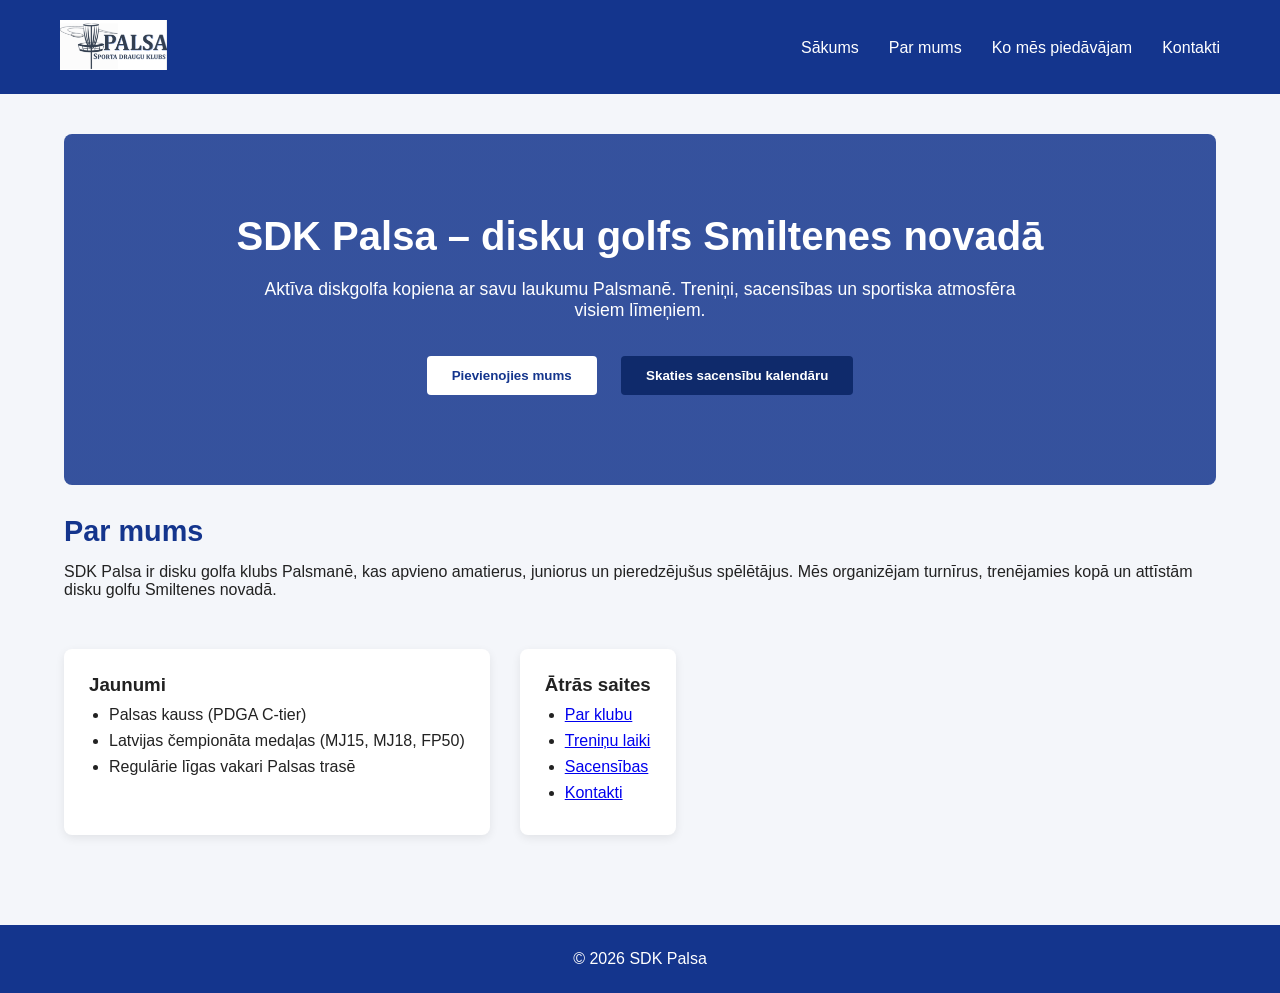
==== index.html @ 494d430a "smth" ====
<!DOCTYPE html>
<html lang="lv">
<head>
    <meta charset="UTF-8">
    <title>SDK Palsa – Sākumlapa</title>
    <link rel="stylesheet" href="CSS/style.css">
</head>
<body>

<nav>
    <div class="logo-container">
        <img src="images/logo.png" alt="SDK Palsa logo" height="50">
    </div>

    <ul>
        <li><a href="index.html">Sākums</a></li>
        <li><a href="about.html">Par mums</a></li>
        <li><a href="services.html">Ko mēs piedāvājam</a></li>
        <li><a href="contact.html">Kontakti</a></li>
    </ul>
</nav>

<main>

<header class="hero">
    <h1>SDK Palsa – disku golfs Smiltenes novadā</h1>
    <p>Aktīva diskgolfa kopiena ar savu laukumu Palsmanē. Treniņi, sacensības un sportiska atmosfēra visiem līmeņiem.</p>
    <div class="hero-buttons">
        <button>Pievienojies mums</button>
        <button class="secondary">Skaties sacensību kalendāru</button>
    </div>
</header>

<section class="featured">
    <h2>Par mums</h2>
    <p>
        SDK Palsa ir disku golfa klubs Palsmanē, kas apvieno amatierus, juniorus un pieredzējušus spēlētājus.
        Mēs organizējam turnīrus, trenējamies kopā un attīstām disku golfu Smiltenes novadā.
    </p>
</section>

<section class="features">
    <div class="feature-box">
        <h3>Jaunumi</h3>
        <ul>
            <li>Palsas kauss (PDGA C-tier)</li>
            <li>Latvijas čempionāta medaļas (MJ15, MJ18, FP50)</li>
            <li>Regulārie līgas vakari Palsas trasē</li>
        </ul>
    </div>

    <div class="feature-box">
        <h3>Ātrās saites</h3>
        <ul>
            <li><a href="about.html">Par klubu</a></li>
            <li><a href="services.html">Treniņu laiki</a></li>
            <li><a href="services.html">Sacensības</a></li>
            <li><a href="contact.html">Kontakti</a></li>
        </ul>
    </div>
</section>

</main>

<footer>
    <p>© 2026 SDK Palsa</p>
</footer>

</body>
</html>
---- CSS/style.css ----
* {
    margin: 0;
    padding: 0;
    box-sizing: border-box;
}

html, body {
    height: 100%;
}

body {
    display: flex;
    flex-direction: column;
    font-family: "Segoe UI", Arial, sans-serif;
    background-color: #f4f6fa;
    color: #222;
}

main {
    flex: 1;
    width: 90%;
    max-width: 1200px;
    margin: 40px auto;
}


h1 {
    font-size: 2.5rem;
    margin-bottom: 20px;
    color: #14358d;
}

h2 {
    font-size: 1.8rem;
    margin: 30px 0 15px 0;
    color: #14358d;
}

h3 {
    margin-bottom: 10px;
}

nav {
    background-color: #14358d;
    color: white;
    display: flex;
    justify-content: space-between;
    align-items: center;
    padding: 20px 60px;
}

.logo {
    font-size: 1.4rem;
    font-weight: bold;
    letter-spacing: 1px;
}

nav ul {
    list-style: none;
    display: flex;
    gap: 30px;
}

nav a {
    color: white;
    text-decoration: none;
    font-weight: 500;
    transition: 0.3s;
}

nav a:hover {
    color: #d9e2ff;
}

.hero {
    background: linear-gradient(rgba(20,53,141,0.85), rgba(20,53,141,0.85));
    color: white;
    padding: 80px 20px;
    text-align: center;
    border-radius: 8px;
}

.hero h1 {
    color: white;
}

.hero p {
    max-width: 800px;
    margin: 20px auto;
    font-size: 1.1rem;
}

.hero-buttons {
    margin-top: 25px;
}

.hero button {
    padding: 12px 25px;
    margin: 10px;
    border: none;
    border-radius: 4px;
    font-weight: bold;
    cursor: pointer;
    background-color: white;
    color: #14358d;
    transition: 0.3s;
}

.hero button:hover {
    background-color: #d9e2ff;
}

.hero button.secondary {
    background-color: #0f2a6b;
    color: white;
}

.hero button.secondary:hover {
    background-color: #0b1f4f;
}

section {
    margin-bottom: 50px;
}

.feature-box {
    background: white;
    padding: 25px;
    border-radius: 8px;
    box-shadow: 0 3px 10px rgba(0,0,0,0.08);
}

.features {
    display: flex;
    gap: 30px;
}

ul {
    margin-left: 20px;
    margin-top: 10px;
}

li {
    margin-bottom: 8px;
}


form {
    margin-top: 20px;
    display: flex;
    flex-direction: column;
    gap: 15px;
    max-width: 500px;
}

input, textarea {
    padding: 12px;
    border-radius: 4px;
    border: 1px solid #ccc;
    font-size: 1rem;
}

textarea {
    min-height: 120px;
}

button {
    padding: 12px;
    border: none;
    border-radius: 4px;
    background-color: #14358d;
    color: white;
    font-weight: bold;
    cursor: pointer;
    transition: 0.3s;
}

button:hover {
    background-color: #0f2a6b;
}

footer {
    background-color: #14358d;
    color: white;
    text-align: center;
    padding: 25px;
    margin-top: auto;
}

@media (max-width: 768px) {

    nav {
        flex-direction: column;
        gap: 15px;
        padding: 20px;
    }

    .features {
        flex-direction: column;
    }

    main {
        width: 95%;
    }

    h1 {
        font-size: 1.8rem;
    }
}

.logo-img {
    height: 60px;      
    width: auto;       
}
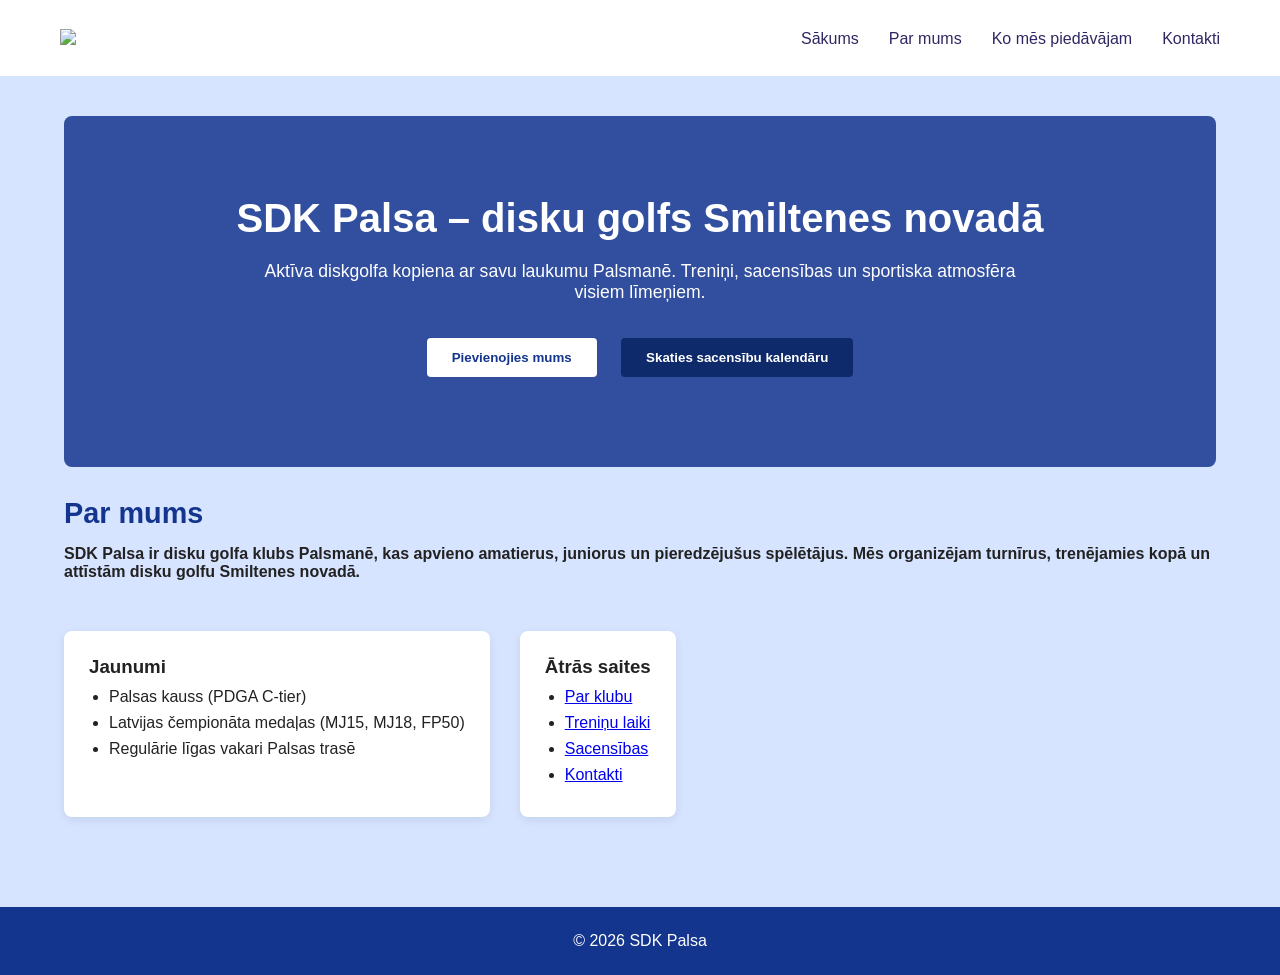
==== commit 64999e45: "CSS changes" ====
--- a/index.html
+++ b/index.html
@@ -9,7 +9,7 @@
 
 <nav>
     <div class="logo-container">
-        <img src="images/logo.png" alt="SDK Palsa logo" height="50">
+        <img src="images/logo.jpg" alt="SDK Palsa logo" height="100">
     </div>
 
     <ul>
@@ -33,7 +33,9 @@
 
 <section class="featured">
     <h2>Par mums</h2>
-    <p>
+    <p style="
+    font-weight: 700;
+">
         SDK Palsa ir disku golfa klubs Palsmanē, kas apvieno amatierus, juniorus un pieredzējušus spēlētājus.
         Mēs organizējam turnīrus, trenējamies kopā un attīstām disku golfu Smiltenes novadā.
     </p>
--- a/CSS/style.css
+++ b/CSS/style.css
@@ -12,7 +12,7 @@
     display: flex;
     flex-direction: column;
     font-family: "Segoe UI", Arial, sans-serif;
-    background-color: #f4f6fa;
+    background-color: #d7e4ff;
     color: #222;
 }
 
@@ -41,7 +41,7 @@
 }
 
 nav {
-    background-color: #14358d;
+    background-color: #ffffff;
     color: white;
     display: flex;
     justify-content: space-between;
@@ -62,7 +62,7 @@
 }
 
 nav a {
-    color: white;
+    color: #2e2862;
     text-decoration: none;
     font-weight: 500;
     transition: 0.3s;
@@ -208,7 +208,27 @@
     }
 }
 
-.logo-img {
-    height: 60px;      
+.logo-jpg {
+    height: 110px;      
     width: auto;       
+}
+
+.throw-img {
+    position: absolute;      
+    right: 220px;             
+    top: 80%;                
+    transform: translateY(-50%);  
+    max-height: 500px;       
+    width: auto;             
+    z-index: 10;             
+}
+
+.disc-img {
+    position: absolute;       
+    right: 150px;              
+    top: 85%;                 
+    transform: translateY(-50%);  
+    max-height: 500px;        
+    width: auto;              
+    z-index: 10;              
 }
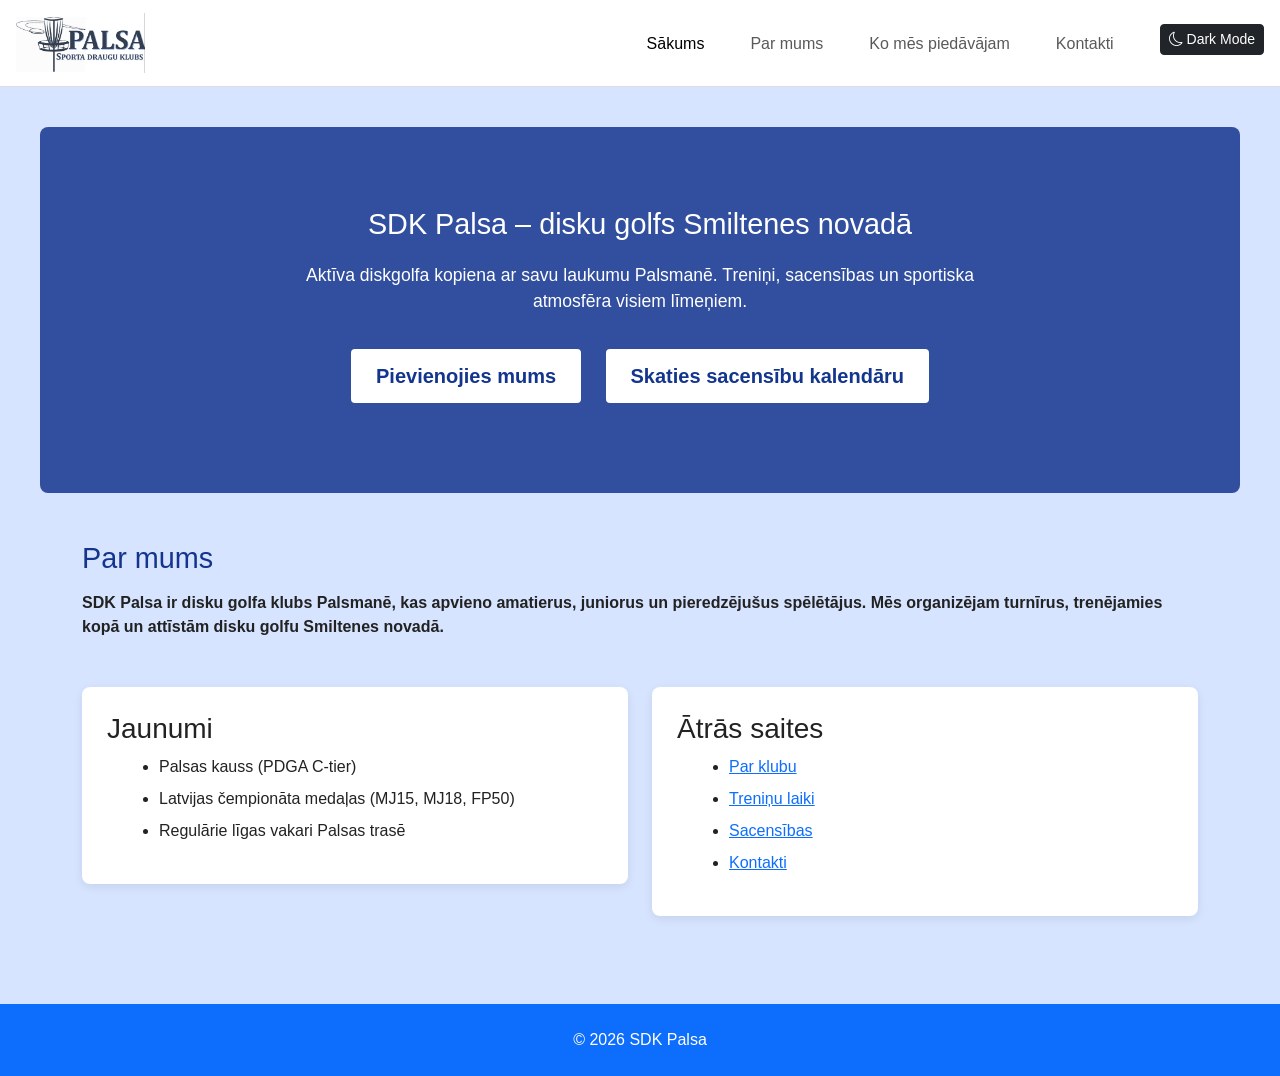
==== commit dfd02025: "Implemented Bootstrap layout and JavaScript dynamic features Implemented Bootstrap integration and i" ====
--- a/index.html
+++ b/index.html
@@ -1,72 +1,110 @@
 <!DOCTYPE html>
-<html lang="lv">
+<html lang="lv" data-bs-theme="light">
 <head>
     <meta charset="UTF-8">
+    <meta name="viewport" content="width=device-width, initial-scale=1.0">
     <title>SDK Palsa – Sākumlapa</title>
+    <link href="https://cdn.jsdelivr.net/npm/bootstrap@5.3.0/dist/css/bootstrap.min.css" rel="stylesheet">
+    <link rel="stylesheet" href="https://cdn.jsdelivr.net/npm/bootstrap-icons@1.11.0/font/bootstrap-icons.css">
     <link rel="stylesheet" href="CSS/style.css">
 </head>
 <body>
 
-<nav>
-    <div class="logo-container">
-        <img src="images/logo.jpg" alt="SDK Palsa logo" height="100">
+<nav class="navbar navbar-expand-lg navbar-light bg-light">
+    <div class="container-fluid px-3">
+        <a class="navbar-brand" href="index.html">
+            <img src="images/logo.jpg" alt="SDK Palsa logo" height="60" class="d-inline-block align-text-center">
+        </a>
+        <button class="navbar-toggler" type="button" data-bs-toggle="collapse" data-bs-target="#navbarNav" aria-controls="navbarNav" aria-expanded="false" aria-label="Toggle navigation">
+            <span class="navbar-toggler-icon"></span>
+        </button>
+        <div class="collapse navbar-collapse" id="navbarNav">
+            <ul class="navbar-nav ms-auto">
+                <li class="nav-item">
+                    <a class="nav-link active" aria-current="page" href="index.html">Sākums</a>
+                </li>
+                <li class="nav-item">
+                    <a class="nav-link" href="about.html">Par mums</a>
+                </li>
+                <li class="nav-item">
+                    <a class="nav-link" href="services.html">Ko mēs piedāvājam</a>
+                </li>
+                <li class="nav-item">
+                    <a class="nav-link" href="contact.html">Kontakti</a>
+                </li>
+                <li class="nav-item">
+                    <button class="btn btn-sm btn-dark ms-2" id="themeToggle">
+                        <i class="bi bi-moon"></i> Dark Mode
+                    </button>
+                </li>
+            </ul>
+        </div>
     </div>
-
-    <ul>
-        <li><a href="index.html">Sākums</a></li>
-        <li><a href="about.html">Par mums</a></li>
-        <li><a href="services.html">Ko mēs piedāvājam</a></li>
-        <li><a href="contact.html">Kontakti</a></li>
-    </ul>
 </nav>
 
-<main>
+<main class="flex-fill">
 
 <header class="hero">
-    <h1>SDK Palsa – disku golfs Smiltenes novadā</h1>
-    <p>Aktīva diskgolfa kopiena ar savu laukumu Palsmanē. Treniņi, sacensības un sportiska atmosfēra visiem līmeņiem.</p>
-    <div class="hero-buttons">
-        <button>Pievienojies mums</button>
-        <button class="secondary">Skaties sacensību kalendāru</button>
+    <div class="container">
+        <div class="row align-items-center justify-content-center">
+            <div class="col-lg-8 text-center">
+                <h1>SDK Palsa – disku golfs Smiltenes novadā</h1>
+                <p class="lead">Aktīva diskgolfa kopiena ar savu laukumu Palsmanē. Treniņi, sacensības un sportiska atmosfēra visiem līmeņiem.</p>
+                <div class="hero-buttons">
+                    <button class="btn btn-light btn-lg">Pievienojies mums</button>
+                    <button class="btn btn-outline-light btn-lg">Skaties sacensību kalendāru</button>
+                </div>
+            </div>
+        </div>
     </div>
 </header>
 
-<section class="featured">
-    <h2>Par mums</h2>
-    <p style="
-    font-weight: 700;
-">
-        SDK Palsa ir disku golfa klubs Palsmanē, kas apvieno amatierus, juniorus un pieredzējušus spēlētājus.
-        Mēs organizējam turnīrus, trenējamies kopā un attīstām disku golfu Smiltenes novadā.
-    </p>
+<section class="featured my-5">
+    <div class="container">
+        <h2>Par mums</h2>
+        <p class="fw-bold">
+            SDK Palsa ir disku golfa klubs Palsmanē, kas apvieno amatierus, juniorus un pieredzējušus spēlētājus.
+            Mēs organizējam turnīrus, trenējamies kopā un attīstām disku golfu Smiltenes novadā.
+        </p>
+    </div>
 </section>
 
-<section class="features">
-    <div class="feature-box">
-        <h3>Jaunumi</h3>
-        <ul>
-            <li>Palsas kauss (PDGA C-tier)</li>
-            <li>Latvijas čempionāta medaļas (MJ15, MJ18, FP50)</li>
-            <li>Regulārie līgas vakari Palsas trasē</li>
-        </ul>
-    </div>
-
-    <div class="feature-box">
-        <h3>Ātrās saites</h3>
-        <ul>
-            <li><a href="about.html">Par klubu</a></li>
-            <li><a href="services.html">Treniņu laiki</a></li>
-            <li><a href="services.html">Sacensības</a></li>
-            <li><a href="contact.html">Kontakti</a></li>
-        </ul>
+<section class="features my-5">
+    <div class="container">
+        <div class="row g-4">
+            <div class="col-md-6">
+                <div class="feature-box">
+                    <h3>Jaunumi</h3>
+                    <ul>
+                        <li>Palsas kauss (PDGA C-tier)</li>
+                        <li>Latvijas čempionāta medaļas (MJ15, MJ18, FP50)</li>
+                        <li>Regulārie līgas vakari Palsas trasē</li>
+                    </ul>
+                </div>
+            </div>
+            <div class="col-md-6">
+                <div class="feature-box">
+                    <h3>Ātrās saites</h3>
+                    <ul>
+                        <li><a href="about.html">Par klubu</a></li>
+                        <li><a href="services.html">Treniņu laiki</a></li>
+                        <li><a href="services.html">Sacensības</a></li>
+                        <li><a href="contact.html">Kontakti</a></li>
+                    </ul>
+                </div>
+            </div>
+        </div>
     </div>
 </section>
 
 </main>
 
-<footer>
-    <p>© 2026 SDK Palsa</p>
+<footer class="bg-primary text-white text-center py-4 mt-auto">
+    <p class="mb-0">© <span id="year">2026</span> SDK Palsa</p>
 </footer>
+
+<script src="https://cdn.jsdelivr.net/npm/bootstrap@5.3.0/dist/js/bootstrap.bundle.min.js"></script>
+<script src="js/script.js"></script>
 
 </body>
 </html>
--- a/CSS/style.css
+++ b/CSS/style.css
@@ -16,6 +16,81 @@
     color: #222;
 }
 
+/* Dark Mode Styles */
+[data-bs-theme="dark"] {
+    background-color: #1a1a1a;
+    color: #e0e0e0;
+}
+
+[data-bs-theme="dark"] body {
+    background-color: #1a1a1a;
+    color: #e0e0e0;
+}
+
+[data-bs-theme="dark"] main {
+    background-color: #1a1a1a;
+}
+
+[data-bs-theme="dark"] .card {
+    background-color: #2d2d2d;
+    border-color: #444;
+    color: #e0e0e0;
+}
+
+[data-bs-theme="dark"] .card-body {
+    color: #e0e0e0;
+}
+
+[data-bs-theme="dark"] .form-control,
+[data-bs-theme="dark"] textarea {
+    background-color: #2d2d2d;
+    border-color: #444;
+    color: #e0e0e0;
+}
+
+[data-bs-theme="dark"] .form-control::placeholder,
+[data-bs-theme="dark"] textarea::placeholder {
+    color: #999;
+}
+
+[data-bs-theme="dark"] h1,
+[data-bs-theme="dark"] h2,
+[data-bs-theme="dark"] h3,
+[data-bs-theme="dark"] h4,
+[data-bs-theme="dark"] h5,
+[data-bs-theme="dark"] h6 {
+    color: #e0e0e0;
+}
+
+[data-bs-theme="dark"] .navbar {
+    background-color: #2d2d2d !important;
+    border-bottom: 1px solid #444;
+}
+
+[data-bs-theme="dark"] .navbar-light .navbar-nav .nav-link {
+    color: #d0d0d0;
+}
+
+[data-bs-theme="dark"] .navbar-light .navbar-nav .nav-link:hover {
+    color: #fff;
+}
+
+[data-bs-theme="dark"] .alert {
+    background-color: #2d2d2d;
+    border-color: #444;
+    color: #e0e0e0;
+}
+
+[data-bs-theme="dark"] .alert-danger {
+    background-color: #3d1a1a;
+    border-color: #663333;
+}
+
+[data-bs-theme="dark"] .alert-success {
+    background-color: #1a3d1a;
+    border-color: #336633;
+}
+
 main {
     flex: 1;
     width: 90%;
@@ -23,7 +98,6 @@
     margin: 40px auto;
 }
 
-
 h1 {
     font-size: 2.5rem;
     margin-bottom: 20px;
@@ -40,19 +114,31 @@
     margin-bottom: 10px;
 }
 
-nav {
-    background-color: #ffffff;
-    color: white;
-    display: flex;
-    justify-content: space-between;
-    align-items: center;
-    padding: 20px 60px;
-}
-
-.logo {
-    font-size: 1.4rem;
-    font-weight: bold;
-    letter-spacing: 1px;
+/* Navbar Styles */
+nav, .navbar {
+    background-color: #ffffff !important;
+    border-bottom: 1px solid #ddd;
+    position: sticky;
+    top: 0;
+    width: 100%;
+    z-index: 9999;
+}
+
+.navbar-scrolled {
+    box-shadow: 0 4px 12px rgba(0, 0, 0, 0.15) !important;
+    background-color: #f8f9fa !important;
+}
+
+.navbar-brand img {
+    transition: transform 0.3s ease;
+}
+
+.navbar-brand:hover img {
+    transform: scale(1.05);
+}
+
+[data-bs-theme="dark"] .navbar-light .navbar-nav .nav-link.active {
+    color: #0d6efd !important;
 }
 
 nav ul {
@@ -121,6 +207,23 @@
 
 section {
     margin-bottom: 50px;
+    clear: both;
+    position: relative;
+    z-index: auto;
+}
+
+section:has(iframe) {
+    margin-bottom: 80px;
+}
+
+iframe {
+    position: static !important;
+    z-index: 1 !important;
+    display: block;
+}
+
+.featured {
+    background-color: transparent;
 }
 
 .feature-box {
@@ -130,11 +233,42 @@
     box-shadow: 0 3px 10px rgba(0,0,0,0.08);
 }
 
+[data-bs-theme="dark"] .feature-box {
+    background-color: #2d2d2d;
+    box-shadow: 0 3px 10px rgba(0,0,0,0.3);
+}
+
 .features {
     display: flex;
     gap: 30px;
 }
 
+/* Service Cards */
+.service-card {
+    border: 1px solid #ddd;
+    transition: all 0.3s ease;
+    box-shadow: 0 2px 8px rgba(0,0,0,0.1);
+}
+
+.service-card:hover {
+    box-shadow: 0 4px 16px rgba(20, 53, 141, 0.2);
+    transform: translateY(-5px);
+}
+
+.service-card .bi {
+    color: #14358d;
+    margin-right: 8px;
+}
+
+[data-bs-theme="dark"] .service-card {
+    border-color: #444;
+    box-shadow: 0 2px 8px rgba(0,0,0,0.3);
+}
+
+[data-bs-theme="dark"] .service-card:hover {
+    box-shadow: 0 4px 16px rgba(13, 110, 253, 0.3);
+}
+
 ul {
     margin-left: 20px;
     margin-top: 10px;
@@ -144,7 +278,7 @@
     margin-bottom: 8px;
 }
 
-
+/* Form Styles */
 form {
     margin-top: 20px;
     display: flex;
@@ -158,6 +292,13 @@
     border-radius: 4px;
     border: 1px solid #ccc;
     font-size: 1rem;
+}
+
+[data-bs-theme="dark"] input,
+[data-bs-theme="dark"] textarea {
+    background-color: #2d2d2d;
+    border-color: #444;
+    color: #e0e0e0;
 }
 
 textarea {
@@ -179,16 +320,47 @@
     background-color: #0f2a6b;
 }
 
+/* Footer Styles */
 footer {
     background-color: #14358d;
     color: white;
     text-align: center;
     padding: 25px;
     margin-top: auto;
-}
-
+    transition: all 0.3s ease;
+}
+
+footer.footer-hover {
+    background-color: #0b1f4f !important;
+    transform: translateY(-5px);
+    box-shadow: 0 -8px 25px rgba(0, 0, 0, 0.4);
+}
+
+[data-bs-theme="dark"] footer {
+    background-color: #1a3d6b;
+    color: #e0e0e0;
+    transition: all 0.3s ease;
+}
+
+[data-bs-theme="dark"] footer.footer-hover {
+    background-color: #0f2a4b;
+}
+
+/* Image Styles */
+.img-fluid {
+    max-width: 100%;
+    height: auto;
+    display: block !important;
+}
+
+.disc-img, .throw-img {
+    max-width: 100%;
+    height: auto;
+    border-radius: 8px;
+}
+
+/* Responsive Design */
 @media (max-width: 768px) {
-
     nav {
         flex-direction: column;
         gap: 15px;
@@ -199,14 +371,73 @@
         flex-direction: column;
     }
 
+    h1 {
+        font-size: 2rem;
+    }
+
+    h2 {
+        font-size: 1.4rem;
+    }
+
     main {
         width: 95%;
+        margin: 20px auto;
+    }
+
+    .hero {
+        padding: 40px 15px;
+    }
+
+    .hero-buttons {
+        flex-direction: column;
+        gap: 10px;
+    }
+
+    .hero button {
+        width: 100%;
+        margin: 5px 0;
+    }
+
+    .service-card {
+        margin-bottom: 15px;
+    }
+
+    form {
+        max-width: 100%;
+    }
+}
+
+@media (max-width: 576px) {
+    h1 {
+        font-size: 1.75rem;
+    }
+
+    h2 {
+        font-size: 1.2rem;
+    }
+
+    .hero {
+        padding: 30px 10px;
+    }
+
+    .hero p {
+        font-size: 1rem;
+    }
+
+    main {
+        width: 100%;
+        margin: 10px auto;
+        padding: 0 10px;
+    }
+}
+
+    main {
+        width: 95%;
     }
 
     h1 {
         font-size: 1.8rem;
     }
-}
 
 .logo-jpg {
     height: 110px;      
